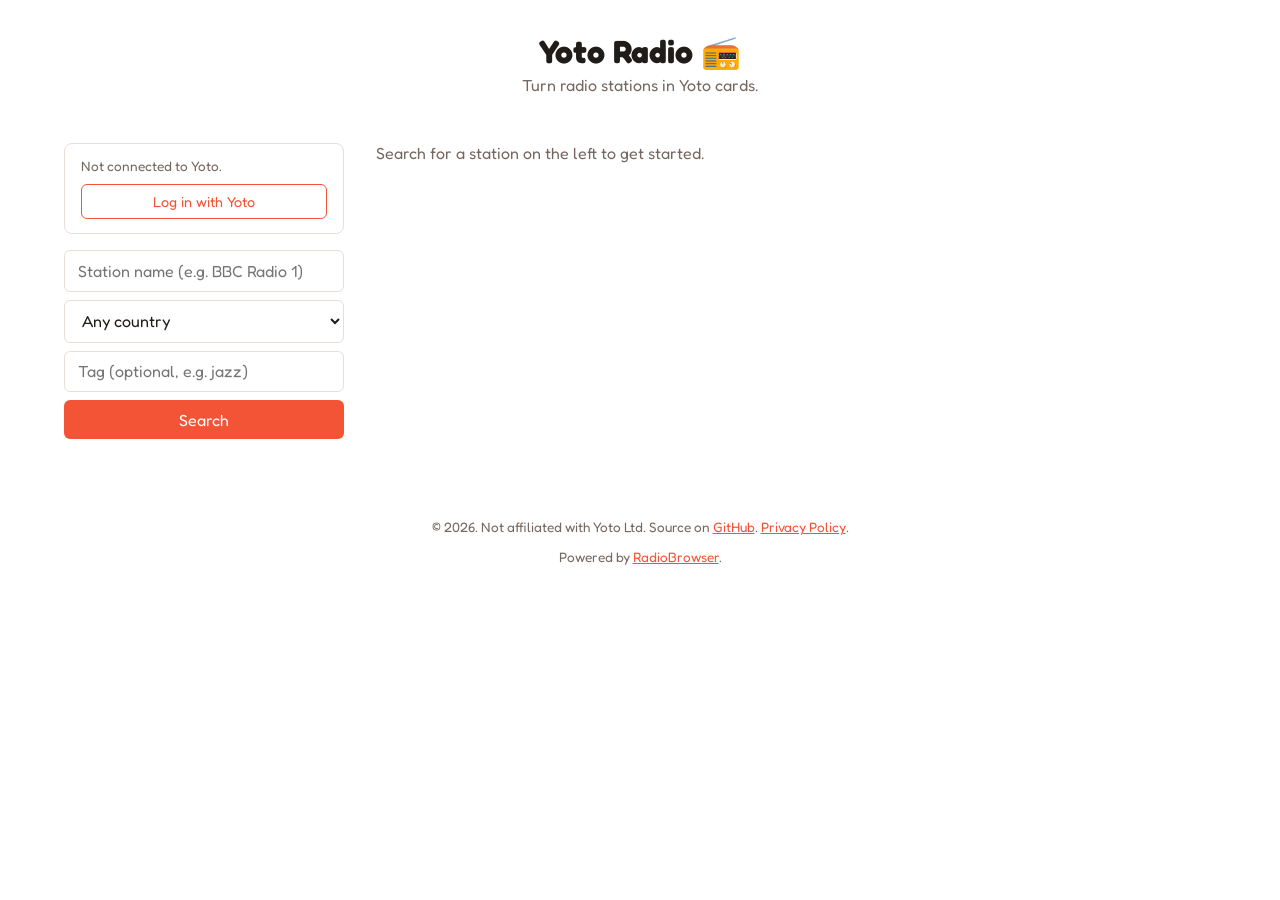
==== index.html @ 1d406884 "initial commit" ====
<!DOCTYPE html>
<html lang="en">
<head>
  <meta charset="UTF-8" />
  <meta name="viewport" content="width=device-width, initial-scale=1.0" />
  <title>Yoto Radio 📻</title>
  <link rel="preconnect" href="https://fonts.googleapis.com" />
  <link rel="preconnect" href="https://fonts.gstatic.com" crossorigin />
  <link href="https://fonts.googleapis.com/css2?family=Fredoka:wght@400;500;600;700&display=swap" rel="stylesheet" />
  <link rel="stylesheet" href="css/style.css" />
</head>
<body>
  <header class="page-header">
    <h1>Yoto Radio 📻</h1>
    <p class="subtitle">Turn radio stations in Yoto cards.</p>
  </header>

  <main class="layout">
    <aside class="sidebar">
      <section class="account">
        <p id="account-status" class="account-status">Not connected to Yoto.</p>
        <button id="login-button" type="button" class="login-button">Log in with Yoto</button>
      </section>

      <form id="search-form" class="search-form">
        <input id="search-name" type="text" placeholder="Station name (e.g. BBC Radio 1)" autocomplete="off" />
        <select id="search-country">
          <option value="">Any country</option>
        </select>
        <input id="search-tag" type="text" placeholder="Tag (optional, e.g. jazz)" autocomplete="off" />
        <button type="submit">Search</button>
      </form>

      <section id="selection" class="selection" hidden>
        <h2>Your Card <span id="selection-count" class="selection-count"></span></h2>
        <p class="selection-hint">Each station becomes its own track on the card, in this order.</p>
        <ol id="selection-list" class="selection-list"></ol>
        <button id="create-card-button" type="button" class="create-card-button" disabled title="Yoto login isn't wired up yet">
          Create Yoto Card
        </button>
      </section>
    </aside>

    <div class="content">
      <p id="status" class="status"></p>
      <section id="results" class="results"></section>
    </div>
  </main>

  <footer class="page-footer">
    <p>© 2026. Not affiliated with Yoto Ltd. Source on <a href="https://github.com/dochoffiday/YotoRadio" target="_blank">GitHub</a>. <a href="privacy.html">Privacy Policy</a>.</p>
    <p>Powered by <a href="https://www.radio-browser.info/" target="_blank">RadioBrowser</a>.</p>
  </footer>

  <script type="module" src="js/main.js"></script>
</body>
</html>
---- css/style.css ----
:root {
  color-scheme: light dark;
  --bg: #ffffff;
  --fg: #201c1a;
  --muted: #766860;
  --card-bg: #ffffff;
  --border: #e8ded9;
  --accent: #f45436;
  --good: #22a04c;
  --warn: #da8e0c;
  --bad: #b3261e;
}

* {
  box-sizing: border-box;
}

html {
  -webkit-text-size-adjust: 100%;
}

img,
svg,
video {
  display: block;
  max-width: 100%;
}

button,
input,
textarea,
select {
  font: inherit;
  color: inherit;
}

body {
  margin: 0;
  font-family: "Fredoka", system-ui, -apple-system, "Segoe UI", sans-serif;
  background: var(--bg);
  color: var(--fg);
}

.page-header {
  padding: 2rem 1.5rem 1rem;
  text-align: center;
}

.page-header h1 {
  margin: 0 0 0.25rem;
}

.subtitle {
  color: var(--muted);
  margin: 0;
}

.page-footer {
  max-width: 1200px;
  margin: 2rem auto 0;
  text-align: center;
  color: var(--muted);
  font-size: 0.85rem;
}

.page-footer a {
  color: var(--accent);
}

main {
  max-width: 1200px;
  margin: 2rem auto 0 auto;
  padding: 0 1.5rem 3rem;
}

.layout {
  display: flex;
  align-items: flex-start;
  gap: 2rem;
}

.sidebar {
  flex: 0 0 280px;
  position: sticky;
  top: 1.5rem;
  display: flex;
  flex-direction: column;
  gap: 1rem;
}

.content {
  flex: 1;
  min-width: 0;
}

.policy {
  max-width: 700px;
  margin: 0 auto;
  line-height: 1.6;
}

.policy h2 {
  margin-top: 2rem;
  font-size: 1.15rem;
}

.policy ul {
  padding-left: 1.3rem;
}

.policy li + li {
  margin-top: 0.5rem;
}

.policy a {
  color: var(--accent);
}

.policy code {
  background: var(--border);
  border-radius: 4px;
  padding: 0.1rem 0.35rem;
  font-size: 0.9em;
}

.account {
  background: var(--card-bg);
  border: 1px solid var(--border);
  border-radius: 8px;
  padding: 0.9rem 1rem;
  display: flex;
  flex-direction: column;
  gap: 0.6rem;
}

.account-status {
  margin: 0;
  font-size: 0.85rem;
  color: var(--muted);
}

.login-button {
  padding: 0.5rem 1rem;
  border: 1px solid var(--accent);
  border-radius: 6px;
  background: white;
  color: var(--accent);
  font-size: 0.9rem;
  cursor: pointer;
}

.login-button:hover {
  background: var(--accent);
  color: white;
}

.search-form {
  display: flex;
  flex-direction: column;
  gap: 0.5rem;
}

.search-form input,
.search-form select {
  width: 100%;
  padding: 0.6rem 0.8rem;
  border: 1px solid var(--border);
  border-radius: 6px;
  font-size: 1rem;
  background: var(--bg);
}

.search-form button {
  padding: 0.6rem 1.2rem;
  border: none;
  border-radius: 6px;
  background: var(--accent);
  color: white;
  font-size: 1rem;
  cursor: pointer;
}

.search-form button:hover {
  opacity: 0.9;
}

.status {
  color: var(--muted);
  min-height: 1.2em;
  margin-top: 0;
}

.results {
  display: flex;
  flex-direction: column;
  gap: 0.6rem;
}

.station-card {
  display: flex;
  gap: 0.75rem;
  align-items: center;
  background: var(--card-bg);
  border: 1px solid var(--border);
  border-radius: 8px;
  padding: 0.7rem 0.9rem;
}

@media (max-width: 800px) {
  .layout {
    flex-direction: column;
  }

  .sidebar {
    position: static;
    width: 100%;
    flex: none;
  }
}

.station-card--unsupported {
  opacity: 0.6;
}

.station-favicon {
  width: 32px;
  height: 32px;
  border-radius: 4px;
  object-fit: contain;
  flex-shrink: 0;
  background: var(--bg);
}

.station-body {
  flex: 1;
  min-width: 0;
}

.station-name {
  margin: 0 0 0.2rem;
  font-size: 1rem;
  overflow-wrap: anywhere;
}

.station-meta {
  margin: 0 0 0.4rem;
  color: var(--muted);
  font-size: 0.85rem;
}

.station-badges {
  display: flex;
  gap: 0.35rem;
  flex-wrap: wrap;
}

.badge {
  font-size: 0.72rem;
  padding: 0.15rem 0.5rem;
  border-radius: 999px;
  color: white;
}

.badge--good {
  background: var(--good);
}

.badge--warn {
  background: var(--warn);
}

.badge--bad {
  background: var(--bad);
}

.station-actions {
  flex-shrink: 0;
  display: flex;
  flex-direction: column;
  gap: 0.35rem;
}

.play-button,
.add-button {
  padding: 0.4rem 0.7rem;
  border: 1px solid var(--border);
  border-radius: 6px;
  background: var(--bg);
  cursor: pointer;
  font-size: 0.85rem;
  white-space: nowrap;
}

.play-button:disabled,
.add-button:disabled {
  opacity: 0.5;
  cursor: not-allowed;
}

.play-button:hover:not(:disabled),
.add-button:hover:not(:disabled) {
  background: var(--border);
}

.add-button--added {
  background: var(--good);
  border-color: var(--good);
  color: white;
}

.add-button--added:hover:not(:disabled) {
  background: var(--good);
  opacity: 0.9;
}

.selection {
  background: var(--card-bg);
  border: 1px solid var(--border);
  border-radius: 8px;
  padding: 1rem 1.2rem;
  margin-bottom: 1.5rem;
}

.selection h2 {
  margin: 0 0 0.2rem;
  font-size: 1.1rem;
}

.selection-count {
  color: var(--muted);
  font-weight: normal;
  font-size: 0.9rem;
}

.selection-hint {
  margin: 0 0 0.75rem;
  color: var(--muted);
  font-size: 0.85rem;
}

.selection-list {
  list-style: none;
  margin: 0 0 1rem;
  padding: 0;
  display: flex;
  flex-direction: column;
  gap: 0.4rem;
}

.selection-item {
  display: flex;
  align-items: center;
  justify-content: space-between;
  gap: 0.5rem;
  padding: 0.4rem 0.6rem;
  border: 1px solid var(--border);
  border-radius: 6px;
}

.selection-item-name {
  overflow-wrap: anywhere;
}

.selection-item-controls {
  display: flex;
  gap: 0.3rem;
  flex-shrink: 0;
}

.selection-item-controls button {
  width: 1.8rem;
  height: 1.8rem;
  border: 1px solid var(--border);
  border-radius: 4px;
  background: var(--bg);
  cursor: pointer;
}

.selection-item-controls button:disabled {
  opacity: 0.35;
  cursor: not-allowed;
}

.selection-item-controls button:hover:not(:disabled) {
  background: var(--border);
}

.create-card-button {
  padding: 0.6rem 1.2rem;
  border: none;
  border-radius: 6px;
  background: var(--accent);
  color: white;
  font-size: 1rem;
  cursor: pointer;
}

.create-card-button:disabled {
  opacity: 0.5;
  cursor: not-allowed;
}
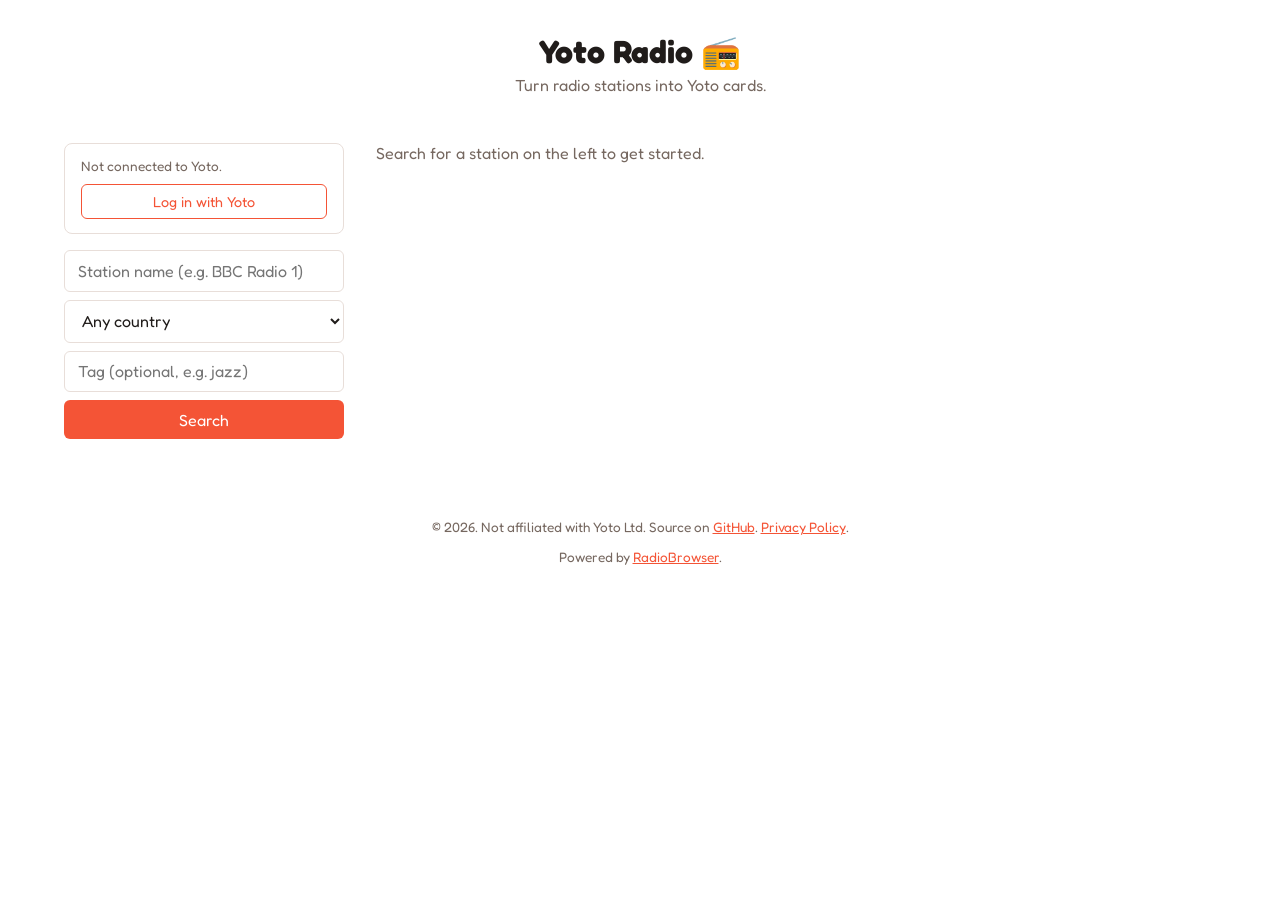
==== commit a0578309: "typo" ====
--- a/index.html
+++ b/index.html
@@ -12,7 +12,7 @@
 <body>
   <header class="page-header">
     <h1>Yoto Radio 📻</h1>
-    <p class="subtitle">Turn radio stations in Yoto cards.</p>
+    <p class="subtitle">Turn radio stations into Yoto cards.</p>
   </header>
 
   <main class="layout">
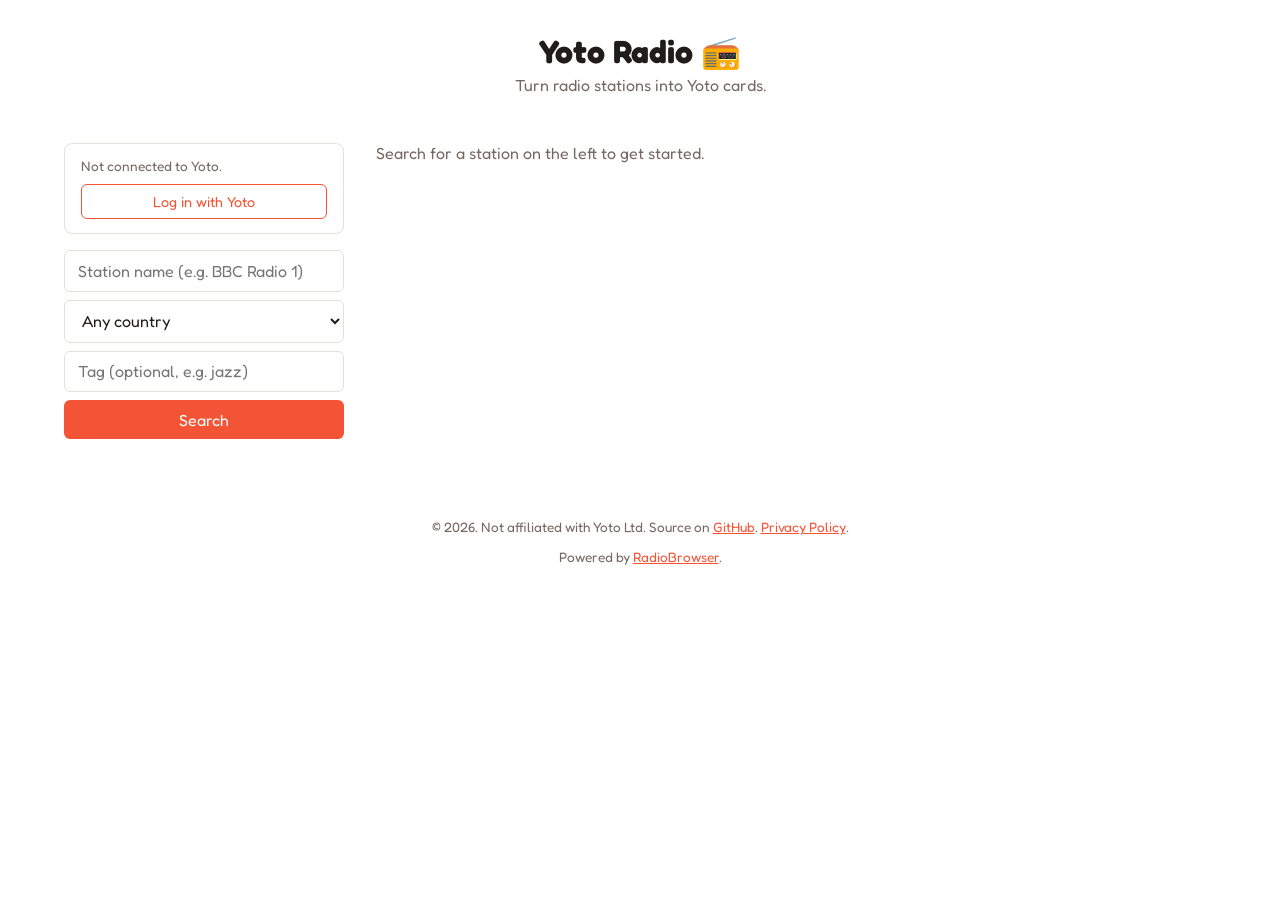
==== commit 5eb5612f: "add actual create playlist logic" ====
--- a/index.html
+++ b/index.html
@@ -35,7 +35,8 @@
         <h2>Your Card <span id="selection-count" class="selection-count"></span></h2>
         <p class="selection-hint">Each station becomes its own track on the card, in this order.</p>
         <ol id="selection-list" class="selection-list"></ol>
-        <button id="create-card-button" type="button" class="create-card-button" disabled title="Yoto login isn't wired up yet">
+        <input id="card-title" class="card-title-input" type="text" placeholder="Card title" value="My Radio Stations" autocomplete="off" />
+        <button id="create-card-button" type="button" class="create-card-button" disabled title="Log in with Yoto first">
           Create Yoto Card
         </button>
       </section>
--- a/css/style.css
+++ b/css/style.css
@@ -361,6 +361,16 @@
   overflow-wrap: anywhere;
 }
 
+.card-title-input {
+  width: 100%;
+  padding: 0.5rem 0.7rem;
+  border: 1px solid var(--border);
+  border-radius: 6px;
+  font-size: 0.9rem;
+  margin-bottom: 0.75rem;
+  background: var(--bg);
+}
+
 .selection-item-controls {
   display: flex;
   gap: 0.3rem;
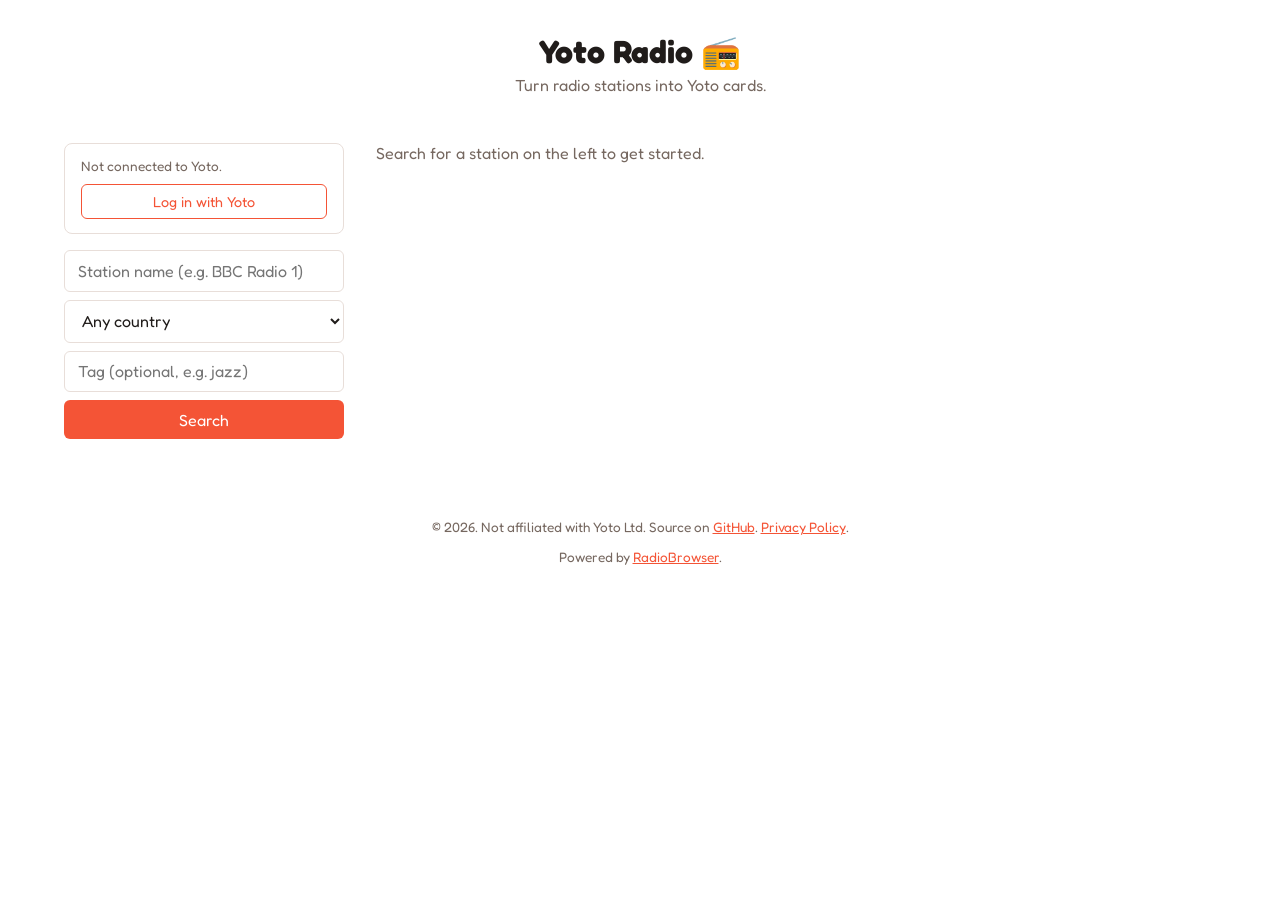
==== commit 11b87e8c: "add cover art" ====
--- a/index.html
+++ b/index.html
@@ -4,6 +4,8 @@
   <meta charset="UTF-8" />
   <meta name="viewport" content="width=device-width, initial-scale=1.0" />
   <title>Yoto Radio 📻</title>
+  <link rel="icon" href="favicon.ico" sizes="any" />
+  <link rel="icon" type="image/png" href="img/logo-radio.png" />
   <link rel="preconnect" href="https://fonts.googleapis.com" />
   <link rel="preconnect" href="https://fonts.gstatic.com" crossorigin />
   <link href="https://fonts.googleapis.com/css2?family=Fredoka:wght@400;500;600;700&display=swap" rel="stylesheet" />
@@ -36,6 +38,15 @@
         <p class="selection-hint">Each station becomes its own track on the card, in this order.</p>
         <ol id="selection-list" class="selection-list"></ol>
         <input id="card-title" class="card-title-input" type="text" placeholder="Card title" value="My Radio Stations" autocomplete="off" />
+
+        <label class="cover-upload-label">
+          Cover image (optional — a default is generated if you don't upload one)
+          <div class="cover-upload">
+            <img id="cover-preview" class="cover-preview" hidden alt="Cover preview" />
+            <input id="cover-input" type="file" accept="image/*" />
+          </div>
+        </label>
+
         <button id="create-card-button" type="button" class="create-card-button" disabled title="Log in with Yoto first">
           Create Yoto Card
         </button>
--- a/css/style.css
+++ b/css/style.css
@@ -371,6 +371,34 @@
   background: var(--bg);
 }
 
+.cover-upload-label {
+  display: block;
+  font-size: 0.85rem;
+  color: var(--muted);
+  margin-bottom: 0.75rem;
+}
+
+.cover-upload {
+  display: flex;
+  flex-direction: column;
+  align-items: flex-start;
+  gap: 0.5rem;
+  margin-top: 0.3rem;
+}
+
+.cover-preview {
+  width: 100%;
+  aspect-ratio: 638 / 1011;
+  border-radius: 6px;
+  object-fit: cover;
+  border: 1px solid var(--border);
+}
+
+.cover-upload input[type="file"] {
+  font-size: 0.8rem;
+  max-width: 100%;
+}
+
 .selection-item-controls {
   display: flex;
   gap: 0.3rem;
